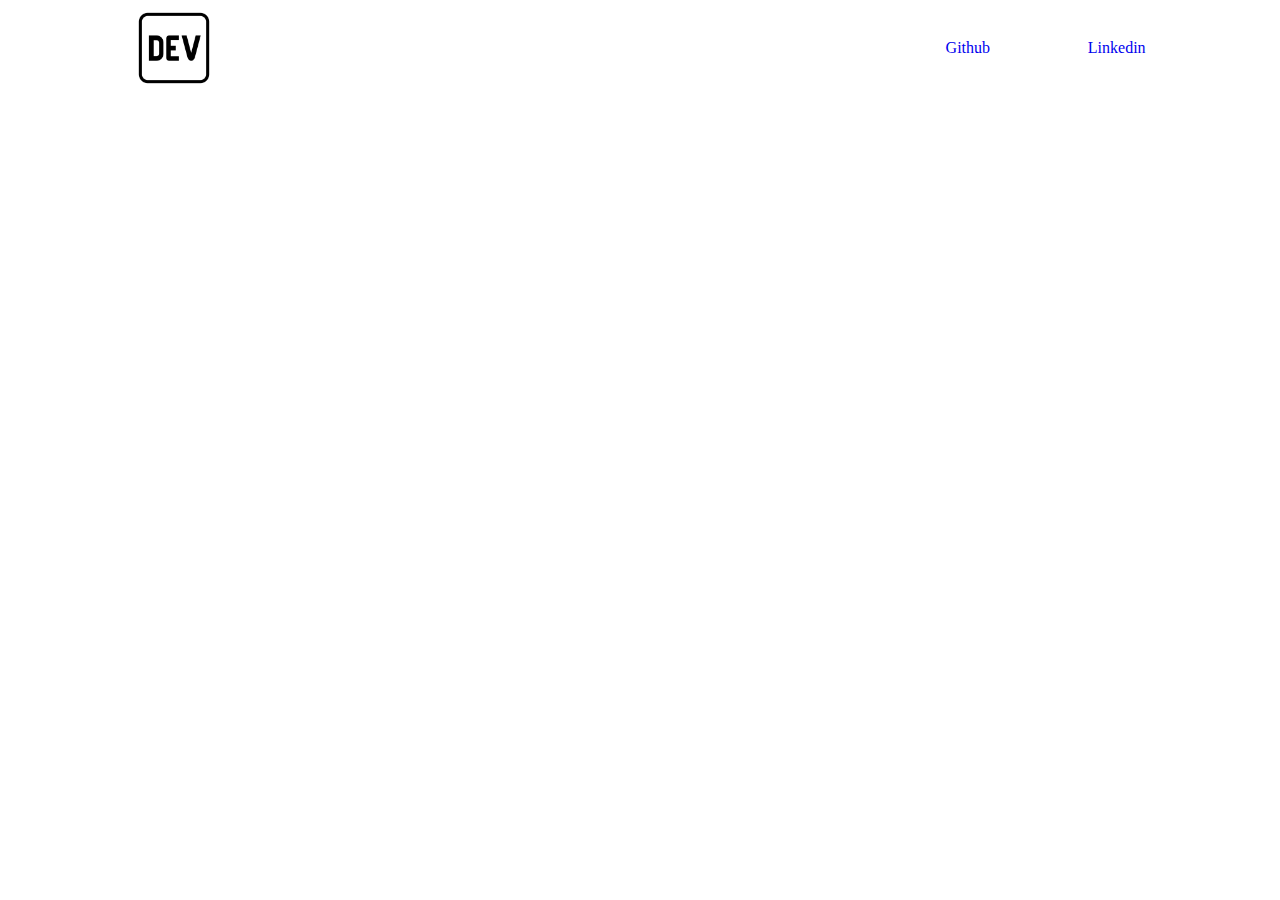
==== portfolio/proyecto/index.html @ bcfa0b8a "inicio navbar" ====
<!DOCTYPE html>
<html lang="en">
<head>
    <meta charset="UTF-8">
    <meta http-equiv="X-UA-Compatible" content="IE=edge">
    <meta name="viewport" content="width=device-width, initial-scale=1.0">
    <link rel="stylesheet" href="./css/styles.css">
    <title>Guillermo Olvera</title>
</head>
<body>
    <nav class="navbar-container">
        <img class="navbar-logo" src="./img/dev-logo.png" alt="logo">
        <ul class="navbar-links">
            <li>
                <a class="navbar-link-item" href="https://github.com/guillermo-olvera27">
                    Github
                </a>
            </li>
            <li>
                <a class="navbar-link-item" href="#">Linkedin

                </a>
            </li>
        </ul>
    </nav>

</body>
</html>
---- portfolio/proyecto/css/styles.css ----
.navbar-container{
width: 80%;
margin: auto;
display: flex;
justify-content: space-between;
padding: 0px 24px 0px 24px;

}
.navbar-logo{
    width: 80px;     

}
.navbar-links{
    display: flex;
    list-style: none;
    padding-left: 0%;
    align-items: center ;
    width: 200px;
    justify-content: space-between ;
    flex-wrap: wrap;
}
.navbar-link-item{
    text-decoration: none;
}
.navbar-link-item:hover{
    color: black;
}
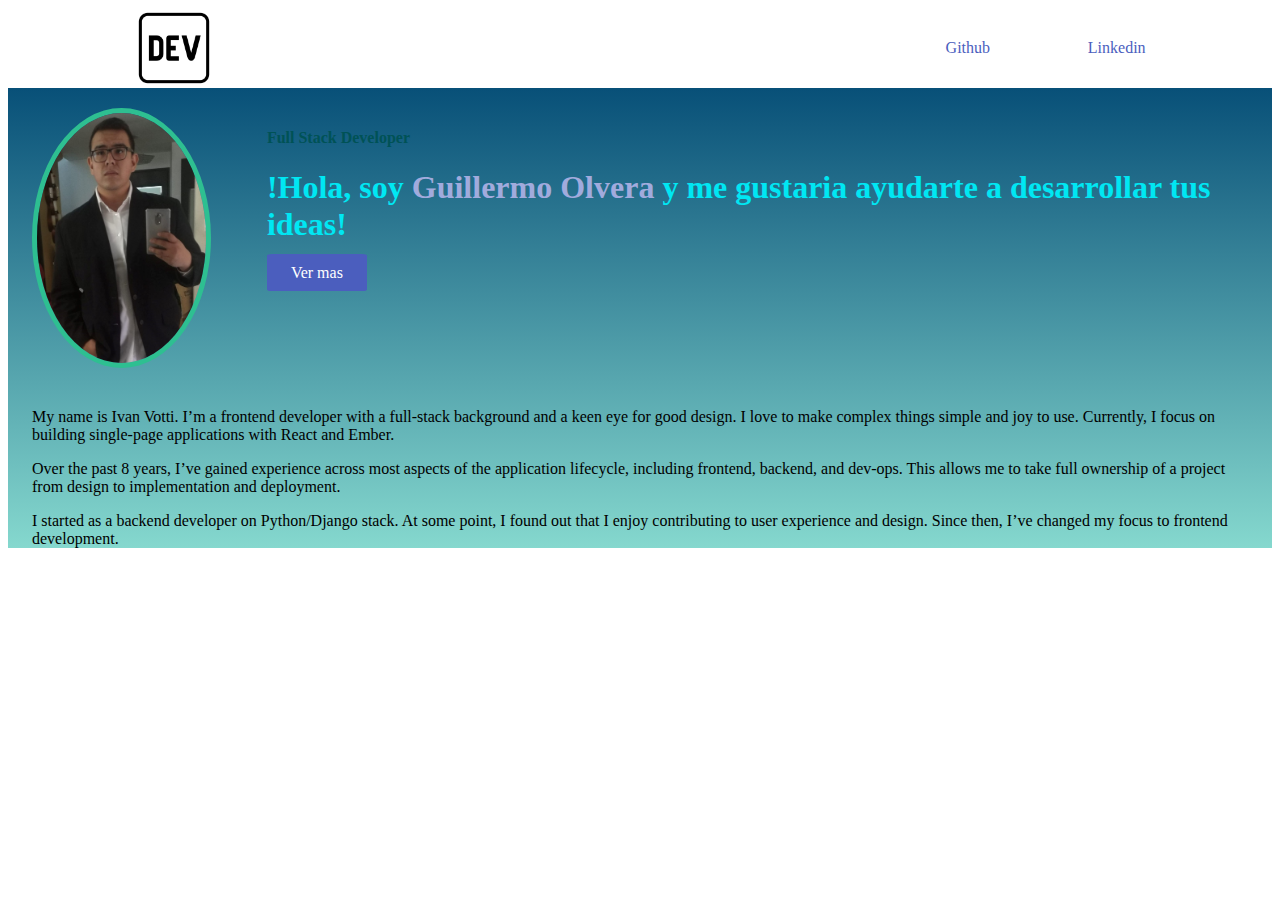
==== commit 0ba7528e: "about changes" ====
--- a/portfolio/proyecto/index.html
+++ b/portfolio/proyecto/index.html
@@ -8,6 +8,7 @@
     <title>Guillermo Olvera</title>
 </head>
 <body>
+    <!--inicia navbar-->
     <nav class="navbar-container">
         <img class="navbar-logo" src="./img/dev-logo.png" alt="logo">
         <ul class="navbar-links">
@@ -23,6 +24,40 @@
             </li>
         </ul>
     </nav>
+    <!--finaliza navbar-->
+    <!--inicia header-->
+    <div class="header-background">
+        <header class="header-container">
+            <div class="avatar-container">
+                <img class="avatar-header" src="./img/profile.jpg" alt="profile image">
+            </div>
+            <div class="header-content">
+                <h4 class="header-title">
+                    Full Stack Developer
+                </h4>
+                <h1 class="header-story">
+                    !Hola, soy <span class="header-name">Guillermo Olvera</span> y me gustaria ayudarte a desarrollar tus ideas!
+                </h1>
+                <a class="header-button" href="https://github.com/guillermo-olvera27">
+                    Ver mas 
+                </a>
+            </div>   
+            
+        </header>
+        <section class="about-container">
+            <p class="about-text">
+                My name is Ivan Votti. I’m a frontend developer with a full-stack background and a keen eye for good design. I love to make complex things simple and joy to use. Currently, I focus on building single-page applications with React and Ember.
+            </p>
+            <p class="about-text">
+                Over the past 8 years, I’ve gained experience across most aspects of the application lifecycle, including frontend, backend, and dev-ops. This allows me to take full ownership of a project from design to implementation and deployment.
+            </p>
+            <p class="about-text">
+                I started as a backend developer on Python/Django stack. At some point, I found out that I enjoy contributing to user experience and design. Since then, I’ve changed my focus to frontend development.
+            </p>
+        </section>
+    </div>
+    <!--termina header-->
+
 
 </body>
 </html>--- a/portfolio/proyecto/css/styles.css
+++ b/portfolio/proyecto/css/styles.css
@@ -21,8 +21,64 @@
 }
 .navbar-link-item{
     text-decoration: none;
+    color: #4b5ebe;
 }
-.navbar-link-item:hover{
+
+.navbar-link-item:hover {
     color: black;
 }
+.header-background {
+  /* background-image: url(../img/Background.jpg);
+    background-repeat: no-repeat;
+    background-size: cover;
+    background-position: top;*/
+    background: #085078;  /* fallback for old browsers */
+    background: -webkit-linear-gradient(to top, #85D8CE, #085078);  /* Chrome 10-25, Safari 5.1-6 */
+    background: linear-gradient(to top, #85D8CE, #085078); /* W3C, IE 10+/ Edge, Firefox 16+, Chrome 26+, Opera 12+, Safari 7+ */
+    
+    
+    
+}
+.header-container {
+    display: flex;
+    padding: 20px 0px 20px 0px;
+    width: 100%;
 
+}
+.header-content {
+    padding-left: 2rem;
+}
+.header-title {
+    color:  #005256;
+}
+.header-story {
+    color:  #00e7f3;
+}
+.header-name {
+    color:  #a1abdd;
+}
+.avatar-header {
+    height: 250px;
+    border-radius:50% ;
+    border: 5px solid #2ebf91 ;
+}
+.avatar-container {
+    padding: 0px 24px 0px 24px;
+}
+.header-button {
+    text-decoration: none;
+    padding: 10px 24px 10px 24px;
+    border: 0px;
+    border-radius: 5%;
+    background-color:#4b5ebe ;
+    color: white;
+    text-align:center;
+}
+.about-container {
+    padding: 0px 24px 0px 24px;
+}
+.about-text {
+    padding-left: auto;
+    padding-right: auto;
+    color:#000 ;
+}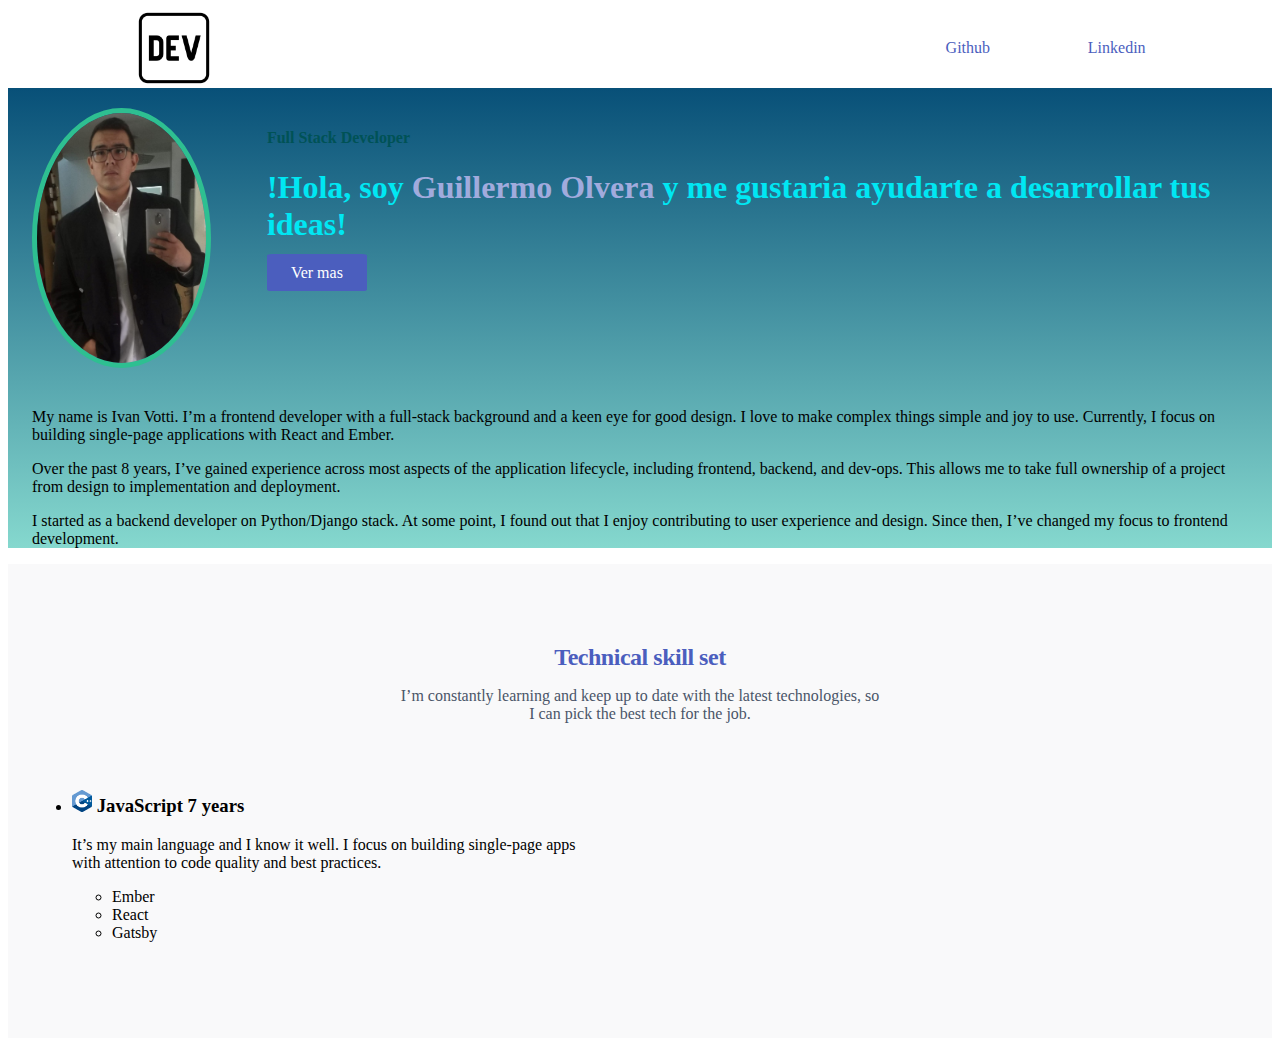
==== commit f3f48af5: "skill section" ====
--- a/portfolio/proyecto/index.html
+++ b/portfolio/proyecto/index.html
@@ -44,6 +44,7 @@
             </div>   
             
         </header>
+        <!--Inicia seccion de descripcion -->
         <section class="about-container">
             <p class="about-text">
                 My name is Ivan Votti. I’m a frontend developer with a full-stack background and a keen eye for good design. I love to make complex things simple and joy to use. Currently, I focus on building single-page applications with React and Ember.
@@ -55,9 +56,50 @@
                 I started as a backend developer on Python/Django stack. At some point, I found out that I enjoy contributing to user experience and design. Since then, I’ve changed my focus to frontend development.
             </p>
         </section>
+        <!--Finaliza seccion de descripcion-->
     </div>
     <!--termina header-->
-
+    <!--inicia seccion skills -->
+    <section class="section-skill-container">
+        <div class="skills-list-container">
+           <header class="intro-skill">
+               <h2 class="intro-title">
+                   Technical skill set
+               </h2>
+               <p class="intro-text">
+                I’m constantly learning and keep up to date with the latest technologies, so I can pick the best tech for the job.
+               </p>
+           </header>
+           <ul class="skill-list">
+               <li>
+                   <h3>
+                    <img class="tec-icon" src="./img/c++.jpg" alt="logo c">
+                    <span>
+                        JavaScript
+                    </span>
+                    <span>
+                        7 years
+                    </span>
+                   </h3>
+                  
+                   <p>
+                    It’s my main language and I know it well. I focus on building single-page apps with attention to code quality and best practices.
+                   </p>
+                   <ul>
+                       <li>
+                           Ember
+                       </li>
+                       <li>
+                           React
+                       </li>
+                       <li>
+                           Gatsby   
+                       </li>
+                   </ul>
+               </li>
+           </ul>
+        </div>
+    </section>
 
 </body>
 </html>--- a/portfolio/proyecto/css/styles.css
+++ b/portfolio/proyecto/css/styles.css
@@ -81,4 +81,42 @@
     padding-left: auto;
     padding-right: auto;
     color:#000 ;
+}
+.section-skill-container {
+    background-color: #f9f9fa;
+    padding-top:5rem ;
+    padding-bottom: 5rem;
+}
+.skills-list-container{
+    position: relative;
+    margin:0 ;
+padding:0 1.5rem ;
+    
+}
+.intro-skill{
+    text-align: center;
+    margin-bottom: 3rem;
+}
+.intro-title{
+    margin-bottom: 16px;
+    margin-top: 0px;
+    letter-spacing: -.02em;
+    font-weight: 700;
+    color: #4b5ebe;
+}
+.intro-text{
+    max-width: 30em;
+    margin-left: auto;
+    margin-right: auto;
+    color: #4a5568;
+    margin-top: 0px;
+    margin-bottom: 0px;
+}
+.skill-list{
+    display: grid;
+    grid-template-columns: minmax(250px,520px);
+    
+}
+.tec-icon{
+    width: 20px;
 }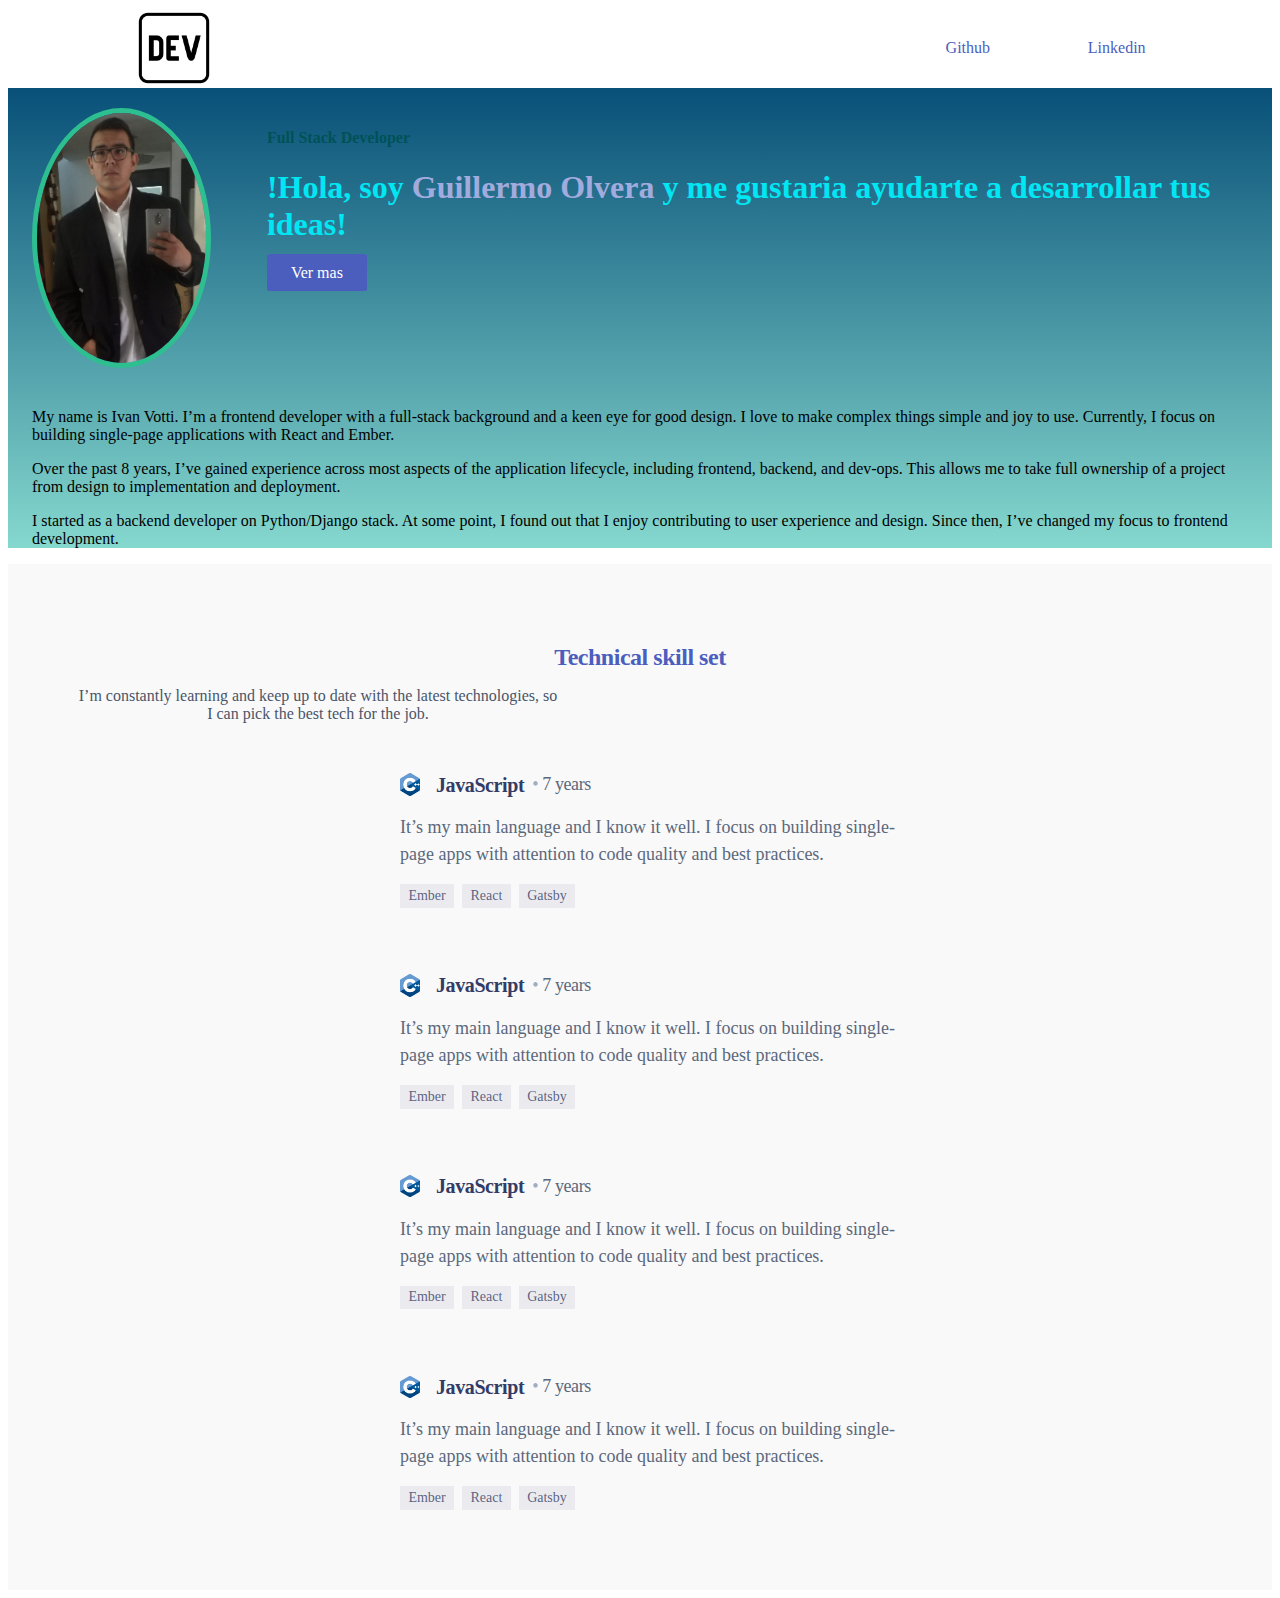
==== commit d0a8f1f6: "adding skills" ====
--- a/portfolio/proyecto/index.html
+++ b/portfolio/proyecto/index.html
@@ -72,32 +72,107 @@
            </header>
            <ul class="skill-list">
                <li>
-                   <h3>
+                   <h3 class="skills-title">
                     <img class="tec-icon" src="./img/c++.jpg" alt="logo c">
-                    <span>
+                    <span class="skills-title-content">
                         JavaScript
                     </span>
-                    <span>
+                    <span class="skills-date"> 
                         7 years
                     </span>
                    </h3>
                   
-                   <p>
+                   <p class="skills-text">
                     It’s my main language and I know it well. I focus on building single-page apps with attention to code quality and best practices.
                    </p>
-                   <ul>
-                       <li>
+                   <ul class="skills-labels">
+                       <li class="skills-tag1">
                            Ember
                        </li>
-                       <li>
+                       <li class="skills-tags">
                            React
                        </li>
-                       <li>
+                       <li class="skills-tags">
                            Gatsby   
                        </li>
+                       
                    </ul>
+                   <li>
+                    <h3 class="skills-title">
+                     <img class="tec-icon" src="./img/c++.jpg" alt="logo c">
+                     <span class="skills-title-content">
+                         JavaScript
+                     </span>
+                     <span class="skills-date"> 
+                         7 years
+                     </span>
+                    </h3>
+                   
+                    <p class="skills-text">
+                     It’s my main language and I know it well. I focus on building single-page apps with attention to code quality and best practices.
+                    </p>
+                    <ul class="skills-labels">
+                        <li class="skills-tag1">
+                            Ember
+                        </li>
+                        <li class="skills-tags">
+                            React
+                        </li>
+                        <li class="skills-tags">
+                            Gatsby   
+                        </li>  
+                        
                </li>
            </ul>
+           <li>
+            <h3 class="skills-title">
+             <img class="tec-icon" src="./img/c++.jpg" alt="logo c">
+             <span class="skills-title-content">
+                 JavaScript
+             </span>
+             <span class="skills-date"> 
+                 7 years
+             </span>
+            </h3>
+           
+            <p class="skills-text">
+             It’s my main language and I know it well. I focus on building single-page apps with attention to code quality and best practices.
+            </p>
+            <ul class="skills-labels">
+                <li class="skills-tag1">
+                    Ember
+                </li>
+                <li class="skills-tags">
+                    React
+                </li>
+                <li class="skills-tags">
+                    Gatsby   
+                </li>
+          </ul>
+          <li>
+            <h3 class="skills-title">
+             <img class="tec-icon" src="./img/c++.jpg" alt="logo c">
+             <span class="skills-title-content">
+                 JavaScript
+             </span>
+             <span class="skills-date"> 
+                 7 years
+             </span>
+            </h3>
+           
+            <p class="skills-text">
+             It’s my main language and I know it well. I focus on building single-page apps with attention to code quality and best practices.
+            </p>
+            <ul class="skills-labels">
+                <li class="skills-tag1">
+                    Ember
+                </li>
+                <li class="skills-tags">
+                    React
+                </li>
+                <li class="skills-tags">
+                    Gatsby   
+                </li>
         </div>
     </section>
 
--- a/portfolio/proyecto/css/styles.css
+++ b/portfolio/proyecto/css/styles.css
@@ -106,8 +106,8 @@
 }
 .intro-text{
     max-width: 30em;
-    margin-left: auto;
-    margin-right: auto;
+    margin-left: 46px;
+    margin-right: 46px;
     color: #4a5568;
     margin-top: 0px;
     margin-bottom: 0px;
@@ -115,8 +115,81 @@
 .skill-list{
     display: grid;
     grid-template-columns: minmax(250px,520px);
+    list-style: none;
+    grid-column-gap: 4rem;
+    grid-row-gap: 4rem;
+    justify-content: center;
+    margin-top: 0px;
+    margin-bottom: 0px;
+
     
+}
+.skills-title{
+    display: flex;
+    align-items: center;
+    margin-bottom: 1rem;
+    font-weight: 600;
+    font-size: 1.25rem;
+    color: #333c66;
+    line-height: 1;
+    letter-spacing: -.02em;
+    margin-top: 0px;
+
+}
+.skills-title-content{
+
+}
+.skills-date{
+    font-size: 1.125rem;
+    color: #5b687b;
+    line-height: 1.5;
+    font-weight: 400;
+}
+.skills-date::before{
+    content: "\2022";
+    color: #a0aec0;
+    margin-left: 0.5rem;
+    font-weight: 400;
+
 }
 .tec-icon{
     width: 20px;
+    margin-right: 16px;
+}
+.skills-text{
+    margin-bottom: 1rem;
+    font-size: 1.125rem;
+    color: #5b687b;
+    line-height: 1.5;
+    margin-top: 0px;
+}
+.skills-labels{
+    display: flex;
+    overflow: hidden;
+    list-style: none;
+    padding-left: 0px;
+}
+.skills-tag1{
+    display: inline-block;
+    padding: 4.900px 8.400px 4.900px 8.400px;
+    border-radius: .25px solid 1px #000;
+    background-color: rgba(51, 61, 102,.07);
+    line-height: 1;
+    white-space: nowrap;
+    font-weight: 400;
+    font-size: .875rem; 
+    color:rgba(51, 61, 102, .8);
+}
+.skills-tags{
+    margin-left: .5rem;
+    display: inline-block;
+    padding: 4.900px 8.400px 4.900px 8.400px;
+    border-radius: .25px solid 1px #000;
+    background-color: rgba(51, 61, 102,.07);
+    line-height: 1;
+    white-space: nowrap;
+    font-weight: 400;
+    font-size: .875rem; 
+    color:rgba(51, 61, 102, .8);
+}
 }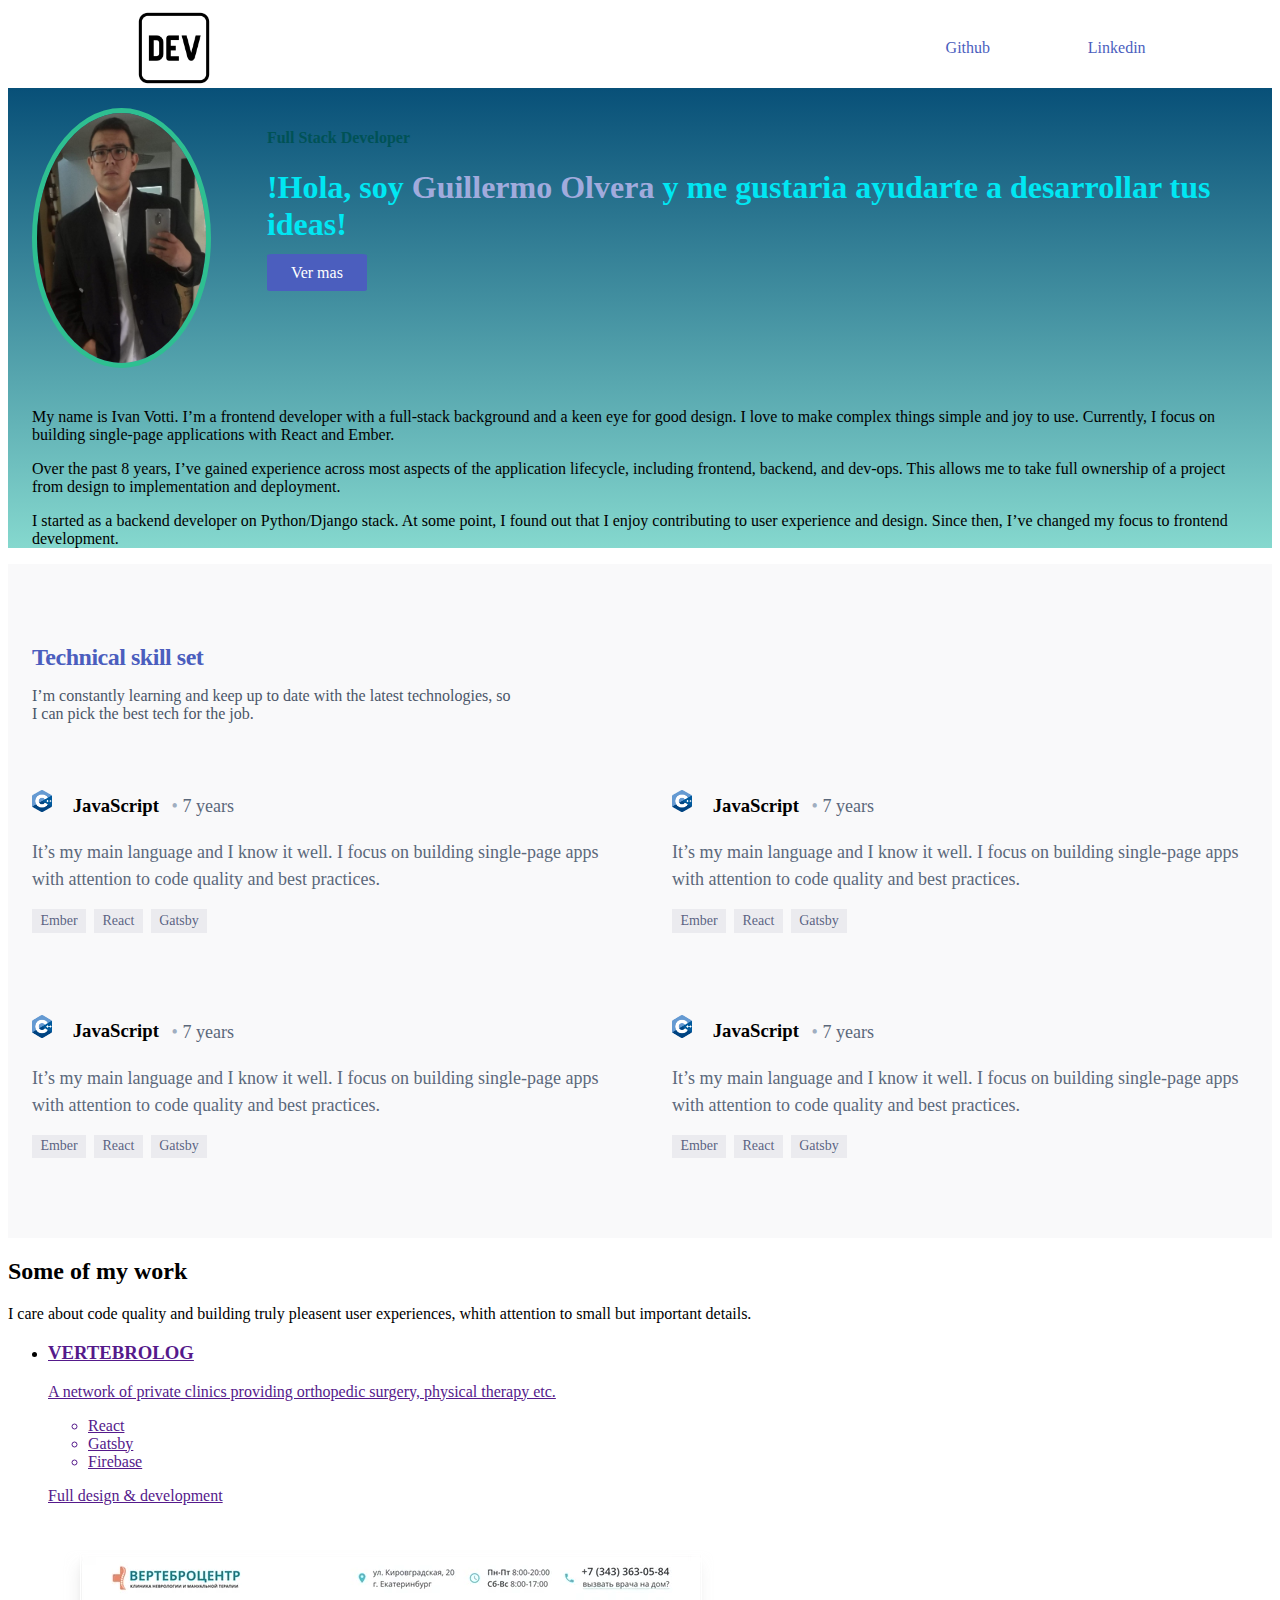
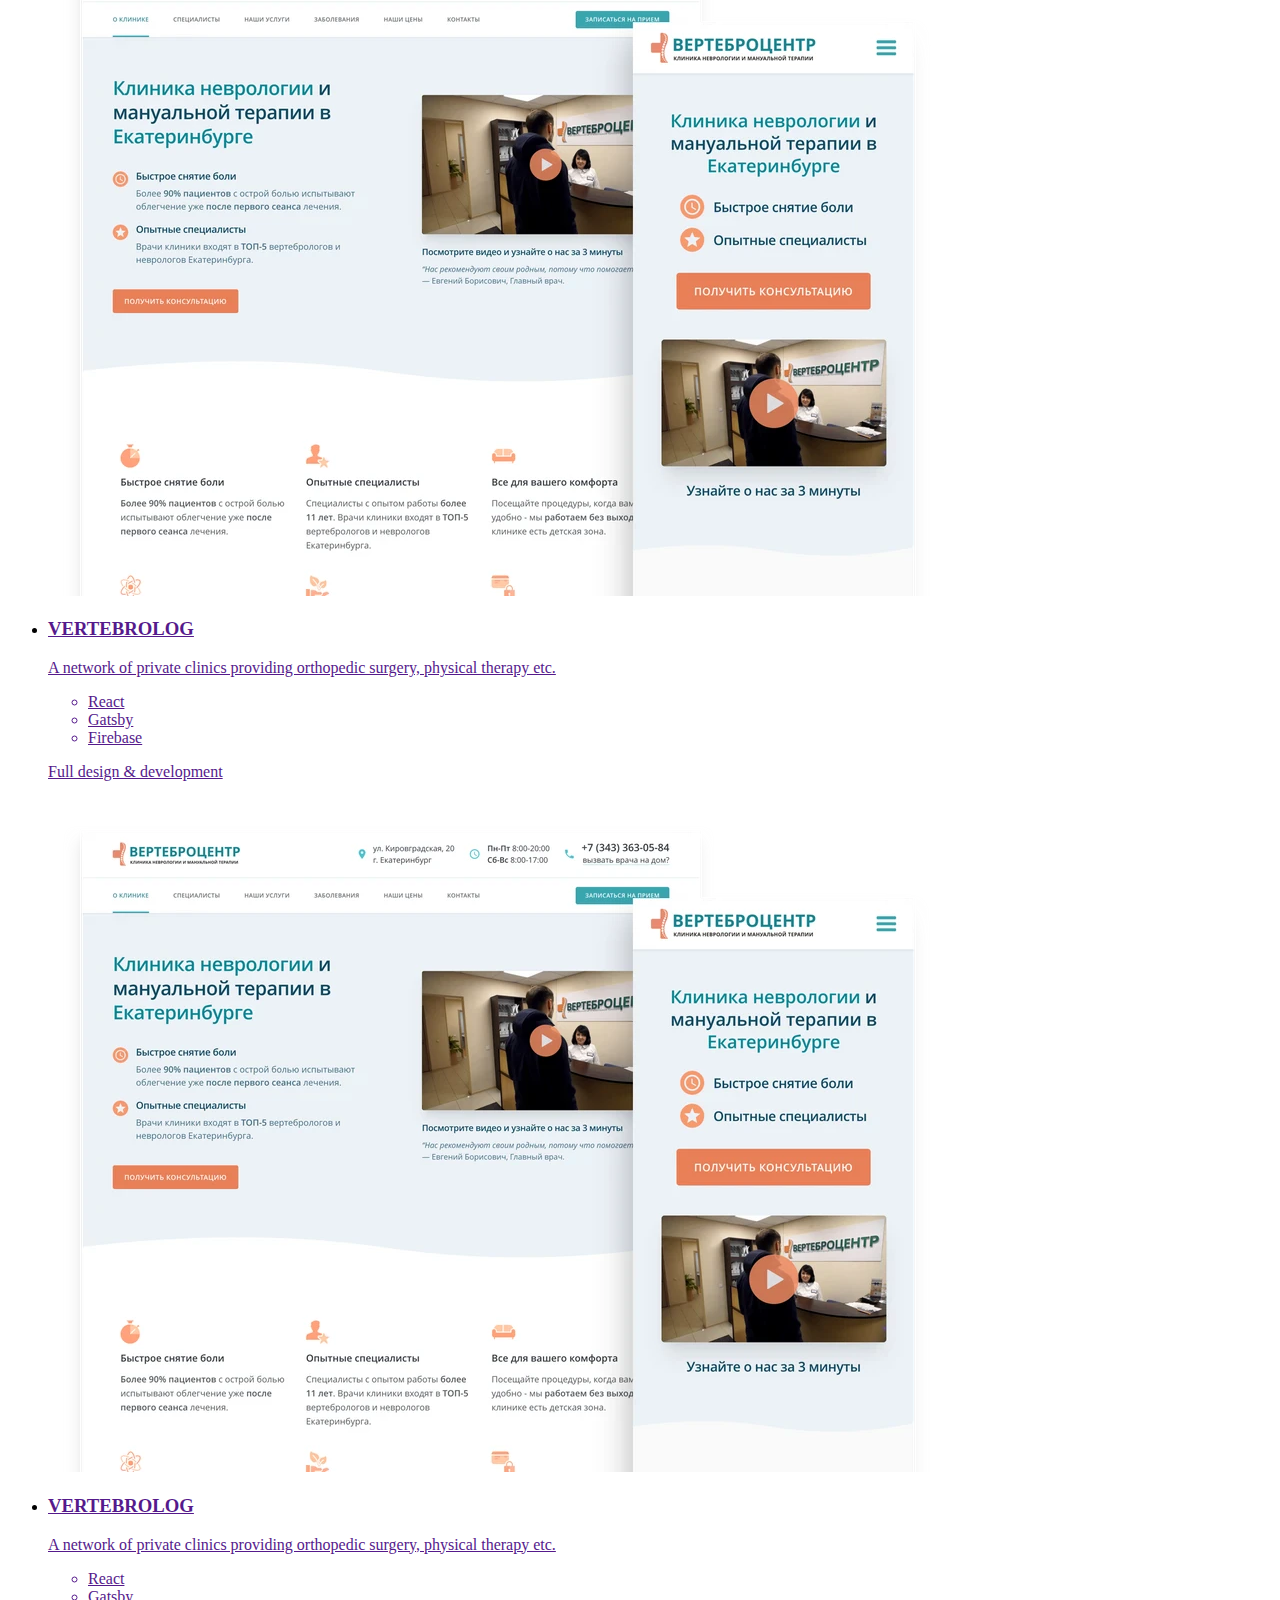
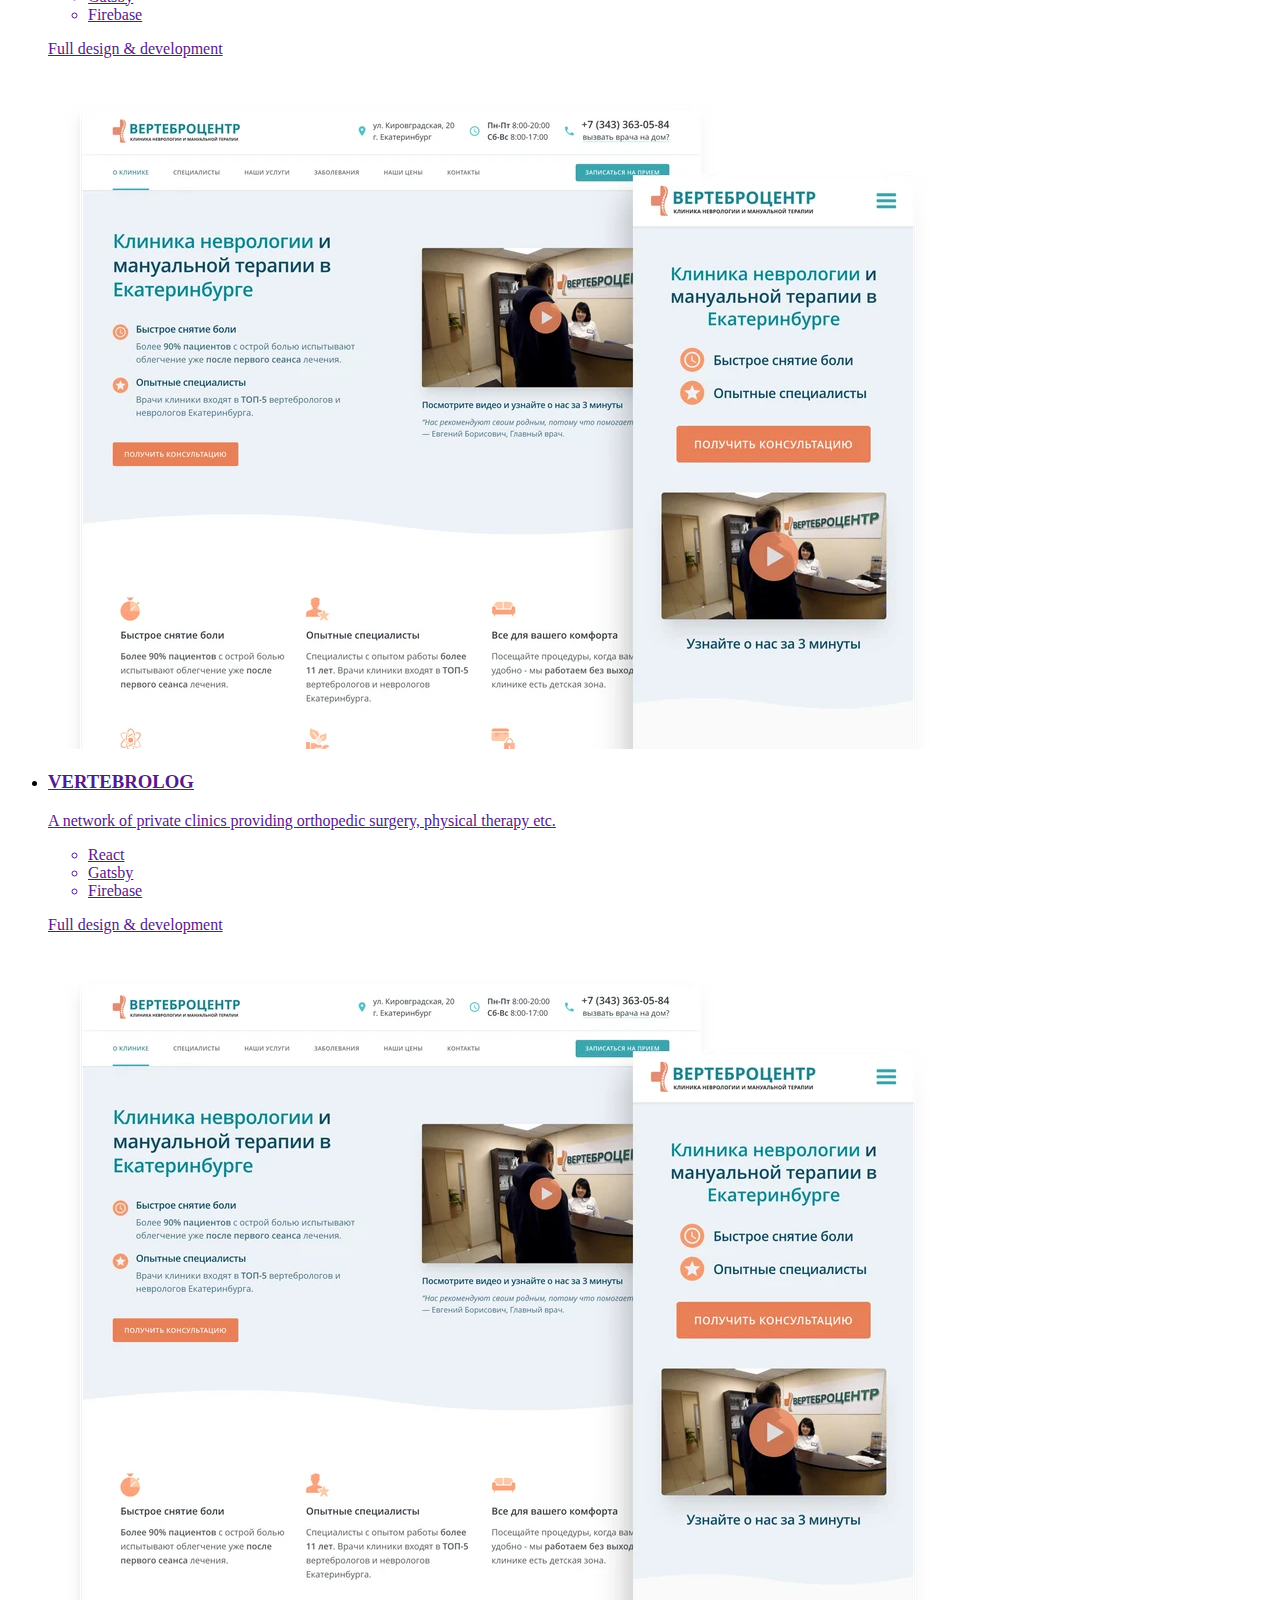
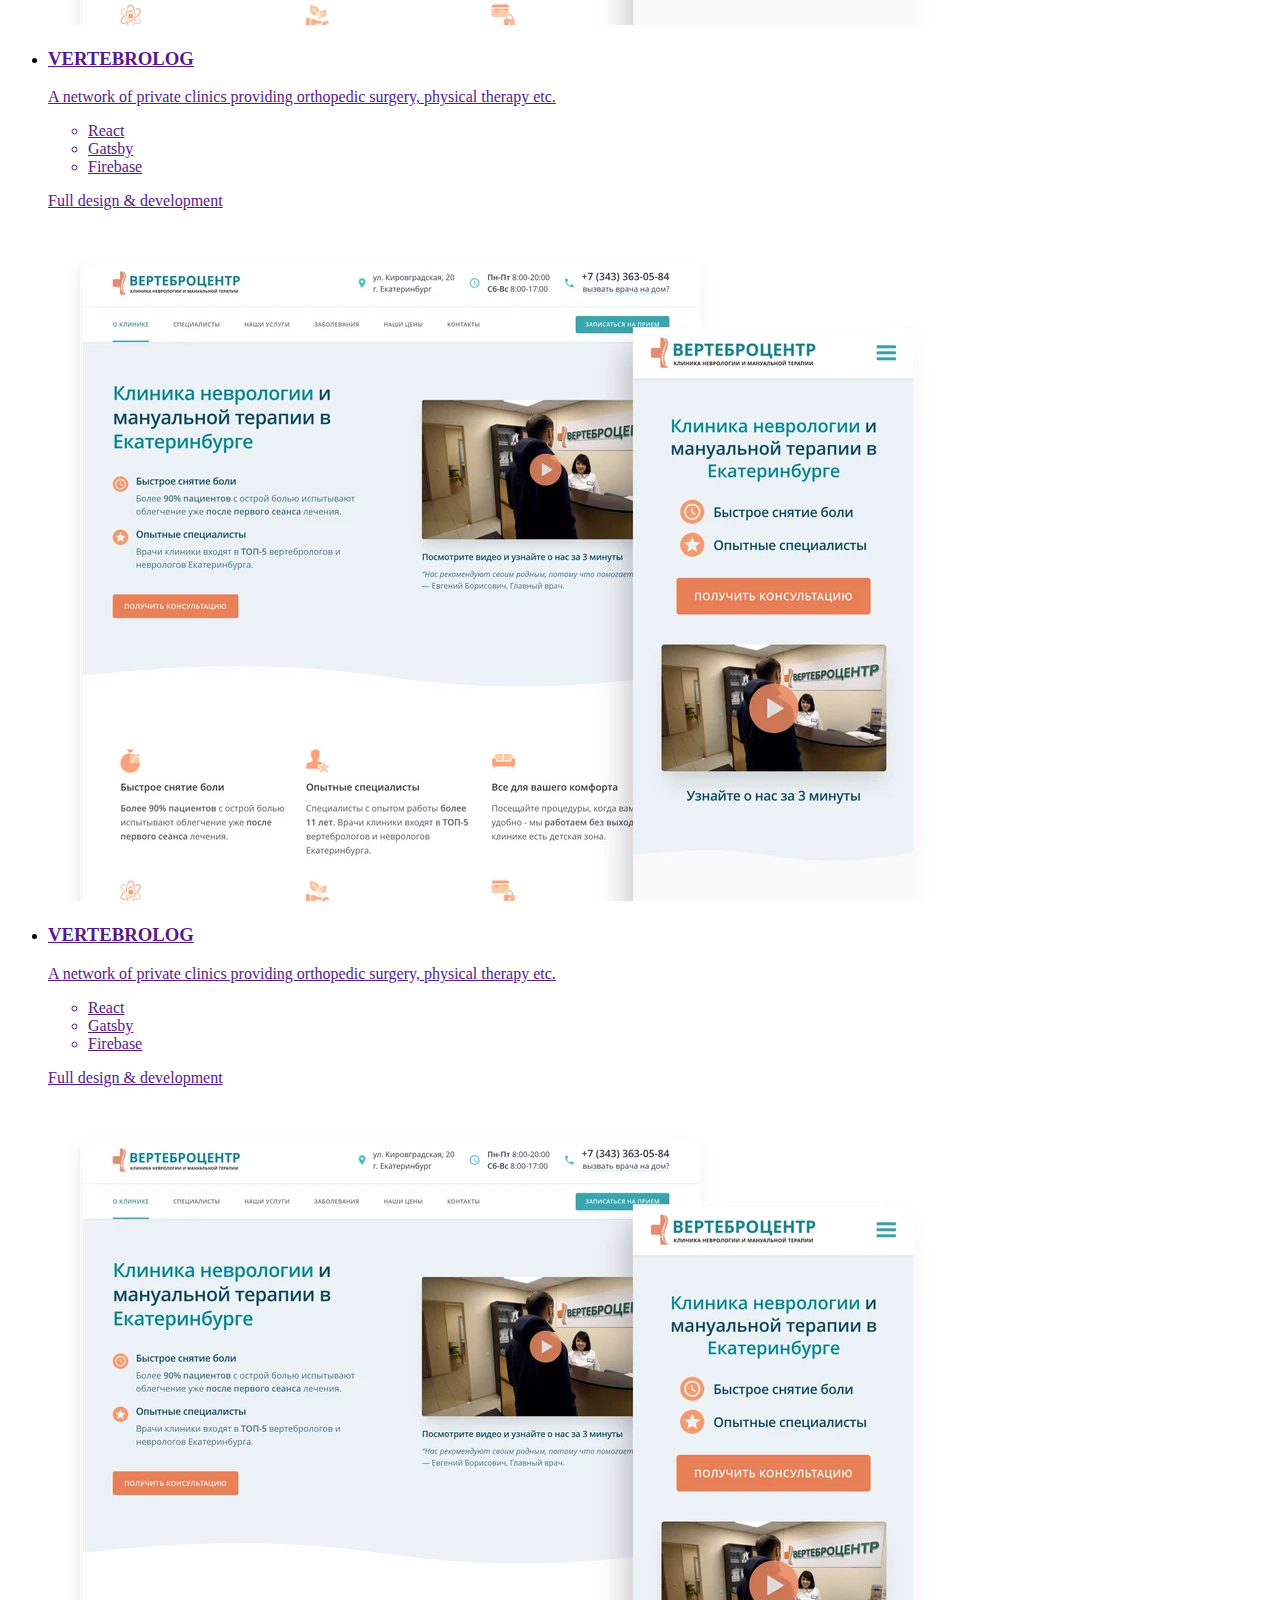
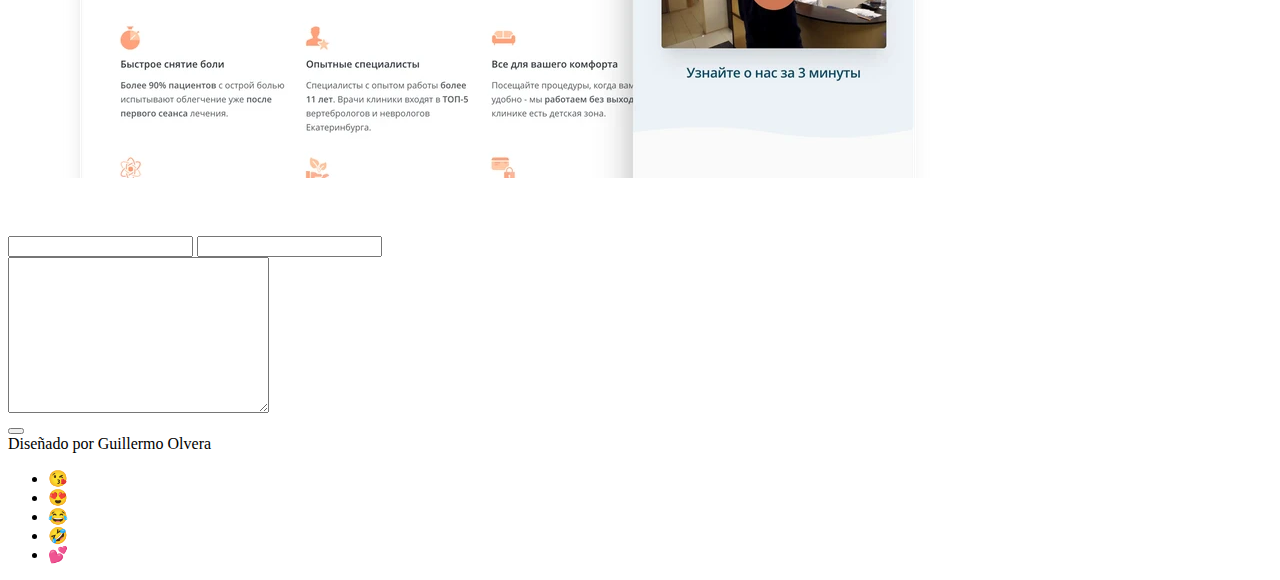
==== commit 48ff43df: "termino html" ====
--- a/portfolio/proyecto/index.html
+++ b/portfolio/proyecto/index.html
@@ -175,6 +175,263 @@
                 </li>
         </div>
     </section>
+    <!--termina seccion skills-->
+    <!--empieza seccion algo de mi trabajo-->
+    <section> 
+    <div>
+        <header>
+            <h2>
+                Some of my work
+            </h2>
+            <p>
+                I care about code quality and building truly pleasent user experiences, whith attention to small but important details.
+            </p>
+        </header>
+        <ul>
+            <li>
+                <a href="">
+                <div>
+                    <h3>
+                        VERTEBROLOG
+
+                    </h3>
+                    <p>
+                        A network of private clinics providing orthopedic surgery, physical therapy etc.
+
+                    </p>
+                    <ul>
+                        <li>
+                            React
+                        </li>
+                        <li>
+                            Gatsby
+                        </li>
+                        <li>
+                            Firebase
+                        </li>
+                    </ul>
+                    <p>
+                    Full design & development
+                    </p>
+                    <img src="./img/vertebrolog.webp" alt="imagen referencia">
+                </div>
+                 </a>
+            </li>
+            <li>
+                <a href="">
+                <div>
+                    <h3>
+                        VERTEBROLOG
+
+                    </h3>
+                    <p>
+                        A network of private clinics providing orthopedic surgery, physical therapy etc.
+
+                    </p>
+                    <ul>
+                        <li>
+                            React
+                        </li>
+                        <li>
+                            Gatsby
+                        </li>
+                        <li>
+                            Firebase
+                        </li>
+                    </ul>
+                    <p>
+                    Full design & development
+                    </p>
+                    <img src="./img/vertebrolog.webp" alt="imagen referencia">
+                </div>
+                 </a>
+            </li>
+            <li>
+                <a href="">
+                <div>
+                    <h3>
+                        VERTEBROLOG
+
+                    </h3>
+                    <p>
+                        A network of private clinics providing orthopedic surgery, physical therapy etc.
+
+                    </p>
+                    <ul>
+                        <li>
+                            React
+                        </li>
+                        <li>
+                            Gatsby
+                        </li>
+                        <li>
+                            Firebase
+                        </li>
+                    </ul>
+                    <p>
+                    Full design & development
+                    </p>
+                    <img src="./img/vertebrolog.webp" alt="imagen referencia">
+                </div>
+                 </a>
+            </li>
+            <li>
+                <a href="">
+                <div>
+                    <h3>
+                        VERTEBROLOG
+
+                    </h3>
+                    <p>
+                        A network of private clinics providing orthopedic surgery, physical therapy etc.
+
+                    </p>
+                    <ul>
+                        <li>
+                            React
+                        </li>
+                        <li>
+                            Gatsby
+                        </li>
+                        <li>
+                            Firebase
+                        </li>
+                    </ul>
+                    <p>
+                    Full design & development
+                    </p>
+                    <img src="./img/vertebrolog.webp" alt="imagen referencia">
+                </div>
+                 </a>
+            </li>
+            <li>
+                <a href="">
+                <div>
+                    <h3>
+                        VERTEBROLOG
+
+                    </h3>
+                    <p>
+                        A network of private clinics providing orthopedic surgery, physical therapy etc.
+
+                    </p>
+                    <ul>
+                        <li>
+                            React
+                        </li>
+                        <li>
+                            Gatsby
+                        </li>
+                        <li>
+                            Firebase
+                        </li>
+                    </ul>
+                    <p>
+                    Full design & development
+                    </p>
+                    <img src="./img/vertebrolog.webp" alt="imagen referencia">
+                </div>
+                 </a>
+            </li>
+            <li>
+                <a href="">
+                <div>
+                    <h3>
+                        VERTEBROLOG
+
+                    </h3>
+                    <p>
+                        A network of private clinics providing orthopedic surgery, physical therapy etc.
+
+                    </p>
+                    <ul>
+                        <li>
+                            React
+                        </li>
+                        <li>
+                            Gatsby
+                        </li>
+                        <li>
+                            Firebase
+                        </li>
+                    </ul>
+                    <p>
+                    Full design & development
+                    </p>
+                    <img src="./img/vertebrolog.webp" alt="imagen referencia">
+                </div>
+                 </a>
+            </li>
+        </ul>
+    </div>
+    </section>
+    <!--termina seccion algo de mi trabajo-->
+    <!--inicia seccion foto de referencia-->
+    <section>
+        <div>
+            <img src="" alt="">
+        </div>
+    </section>
+    <!--termina seccion foto de referencia-->
+    <!--inicia seccion ponerse en contacto-->
+    <section>
+        <div>
+            <header>
+                <h2>
+
+                </h2>
+                <p>
+
+                </p>
+            </header>
+            <form action="">
+             <div>  
+                 <input type="text">
+
+                <input type="text"> 
+             </div>
+             <div>
+                <textarea name="" id="" cols="30" rows="10">
+
+                </textarea>
+             </div>
+             <div>
+                 <button>
+
+                 </button>
+             </div>
+
+            </form>
+        </div>
+    </section>
+    <!--termina seccion ponerse en contacto-->
+    <!--inicia footer-->
+    <footer>
+        <div>
+            <div>
+                <span> 
+                    Diseñado por Guillermo Olvera
+                </span>
+            </div>
+            <ul>
+                <li>
+                    😘
+                </li>
+                <li>
+                    😍
+                </li>
+                <li>
+                    😂
+                </li>
+                <li>
+                    🤣
+                </li>
+                <li>
+                    💕
+                </li>
+            </ul>
+        </div>
+    </footer>
 
 </body>
 </html>--- a/portfolio/proyecto/css/styles.css
+++ b/portfolio/proyecto/css/styles.css
@@ -64,6 +64,7 @@
 }
 .avatar-container {
     padding: 0px 24px 0px 24px;
+    display: none;
 }
 .header-button {
     text-decoration: none;
@@ -96,6 +97,7 @@
 .intro-skill{
     text-align: center;
     margin-bottom: 3rem;
+    display: block;
 }
 .intro-title{
     margin-bottom: 16px;
@@ -105,12 +107,12 @@
     color: #4b5ebe;
 }
 .intro-text{
-    max-width: 30em;
     margin-left: 46px;
     margin-right: 46px;
     color: #4a5568;
     margin-top: 0px;
     margin-bottom: 0px;
+   
 }
 .skill-list{
     display: grid;
@@ -121,8 +123,9 @@
     justify-content: center;
     margin-top: 0px;
     margin-bottom: 0px;
-
-    
+    
+}
+
 }
 .skills-title{
     display: flex;
@@ -192,4 +195,27 @@
     font-size: .875rem; 
     color:rgba(51, 61, 102, .8);
 }
-}+@media only screen and (min-width: 768px){
+.avatar-container{
+    display: block;
+}
+}
+@media only screen and (min-width: 1024px){
+    .intro-skill{
+        text-align: left;
+    }
+    .intro-text{
+        text-align: left;
+        max-width: 30em;
+        margin-left: 0%;
+    }
+    .skill-list{
+        margin-top: 1rem;
+        justify-content: start;
+        grid-template-columns: 1fr 1fr;
+        padding-left: 0%;
+    }
+
+}
+
+
